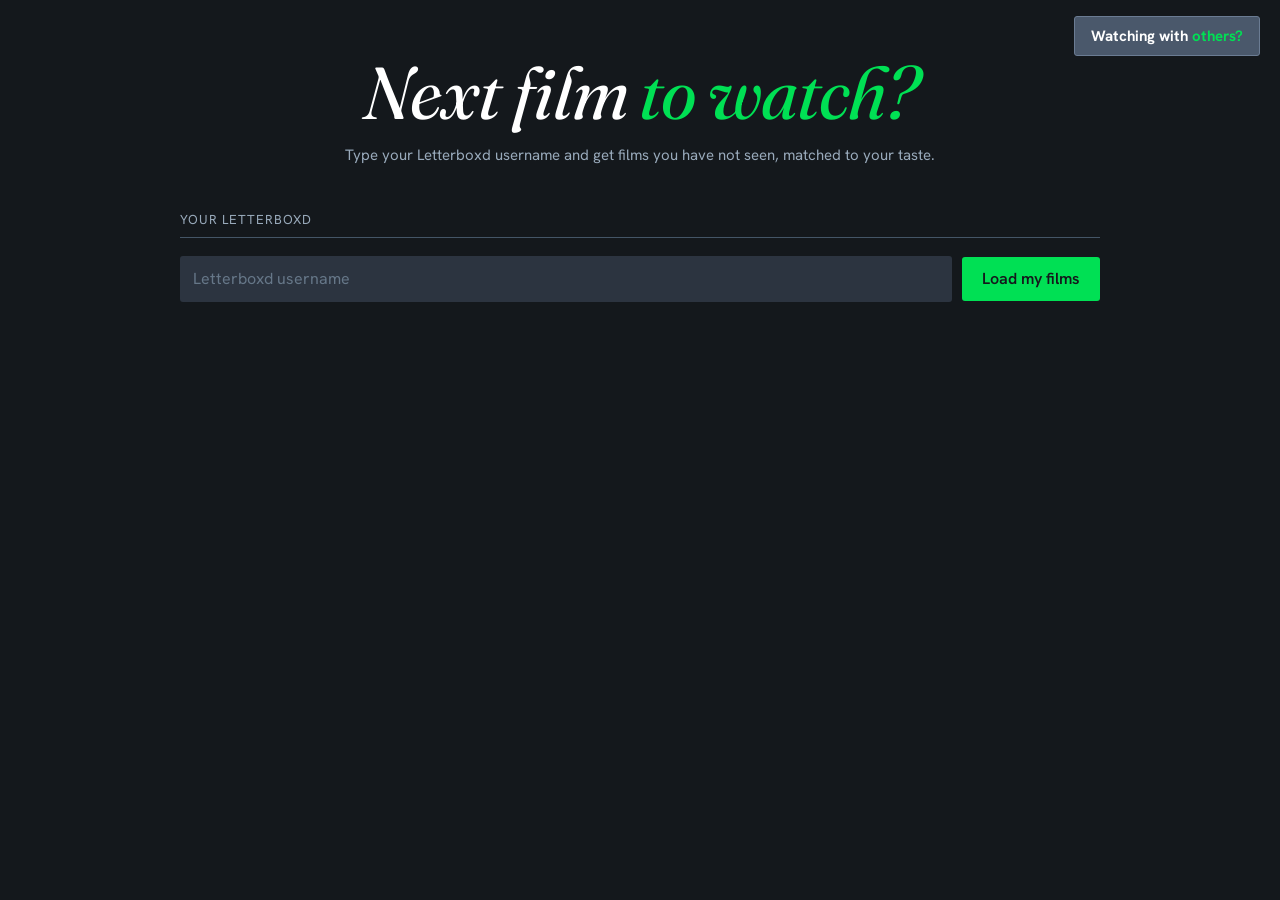
==== index.html @ c47384c6 "New together title, Genre/Themes labels, spacing and sizes" ====
<!DOCTYPE html>
<html lang="en"><head>
<meta charset="utf-8">
<meta name="viewport" content="width=device-width,initial-scale=1">
<title>Next film to watch?</title>
<link rel="preconnect" href="https://fonts.googleapis.com">
<link rel="preconnect" href="https://fonts.gstatic.com" crossorigin="">
<link href="https://fonts.googleapis.com/css2?family=Fraunces:ital,opsz,wght@0,9..144,400;1,9..144,400;1,9..144,600&amp;family=Hanken+Grotesk:wght@400;500;600&amp;family=Newsreader:opsz,wght@6..72,400;6..72,600&amp;display=swap" rel="stylesheet">
<link rel="stylesheet" href="web.css?v=4">
</head>
<body>
<div class="wrap">
  <header>
    <a class="topbtn" href="together.html">Watching with <span class="gr">others?</span></a>
    <h1>Next film <span>to watch?</span></h1>
    <p class="lede">Type your Letterboxd username and get films you have not seen, matched to your taste.</p>
  </header>

  <section class="panel">
    <h2>Your Letterboxd</h2>
    <div class="row">
      <input type="text" id="user" placeholder="Letterboxd username" autocomplete="off" spellcheck="false">
      <button id="load">Load my films</button>
    </div>
    <div class="status" id="loadStatus"></div>
    <p class="welcome" id="welcome" hidden=""></p>
    <div class="stats" id="stats"></div>
    
  </section>

  <section class="panel" id="favPanel" hidden="">
    <div class="row between"><h2>Favourite films</h2><span class="hint">Click one to find films you haven't seen that feel similar</span></div>
    <div class="favgrid" id="favs"></div>
    <div id="fsBox" hidden=""><div class="label" id="fsTitle"></div><ol class="recs" id="fsRecs"></ol></div>
  </section>

  <section class="panel" id="recentPanel" hidden="">
    <div class="row between"><h2>Last 20 watched</h2><span class="rh"><span class="hint">Scroll and click on one film to find similar ones</span><span class="sb"><button type="button" class="ghost scrollbtn" data-dir="-1" aria-label="Scroll left">‹</button><button type="button" class="ghost scrollbtn" data-dir="1" aria-label="Scroll right">›</button></span></span></div>
    <div class="recent" id="recent"></div>
    <div id="simBox" hidden=""><div class="label" id="simTitle"></div><ol class="recs" id="simRecs"></ol></div>
  </section>

  <section class="panel" id="askPanel" hidden=""><h2>What do you want to watch?</h2>
    <div class="persbar"><button type="button" class="persbtn" id="persToggle" aria-expanded="false">Personalise your recommendation list</button></div><div id="persBox" hidden=""><div class="incrow"><button type="button" class="incbtn" data-sec="secDesc">Include description</button><button type="button" class="incbtn" data-sec="secFilt">Include filters</button><button type="button" class="incbtn" data-sec="secLists">Include movies from Letterboxd lists</button></div><div class="incsec" id="secDesc" hidden=""><div class="sechead"><span class="sectitle">Description</span><button type="button" class="secx" data-sec="secDesc" aria-label="Remove">✕</button></div><textarea id="extra" rows="3" placeholder="Describe it in your own words, whatever is in your head"></textarea><p class="hint">I pick up keywords in your description, like horror, comedy, sci-fi, thriller, romance, war, 70s or 90s.</p></div><div class="incsec" id="secFilt" hidden=""><div class="sechead"><span class="sectitle">Filters</span><button type="button" class="secx" data-sec="secFilt" aria-label="Remove">✕</button></div><div class="row">
      <input type="text" id="similar" placeholder="Similar to this film… (type a title)" autocomplete="off">
      <select id="len" aria-label="Runtime">
        <option value="100">Up to 1h 40</option>
        <option value="120">Up to 2h</option>
        <option value="150">Up to 2h 30</option>
        <option value="0" selected="">Any length</option>
      </select>
    </div><div class="row">
      <input type="text" id="director" placeholder="By this director… (type a name)" autocomplete="off">
      <select id="decade" aria-label="Decade"><option value="0" selected="">Any decade</option><option value="-1">Before 1920</option><option value="1920">1920s</option><option value="1930">1930s</option><option value="1940">1940s</option><option value="1950">1950s</option><option value="1960">1960s</option><option value="1970">1970s</option><option value="1980">1980s</option><option value="1990">1990s</option><option value="2000">2000s</option><option value="2010">2010s</option><option value="2020">2020s</option></select>
    </div><div>
      <div class="label">Pick one or more</div>
      <div class="moods" id="moods"><div class="moodrow"><button type="button" class="mood" data-p="1001 Movies You Must See Before You Die">1001 Movies You Must See Before You Die</button><button type="button" class="mood" data-p="The Ultimate Film Studies">The Ultimate Film Studies</button><button type="button" class="mood" data-p="Beautiful cinematography">Beautiful cinematography</button><button type="button" class="mood" data-p="Award winning">Award winning</button></div><div class="moodrow"><button type="button" class="mood" data-p="Drama">Drama</button><button type="button" class="mood" data-p="Thriller">Thriller</button><button type="button" class="mood" data-p="Horror">Horror</button><button type="button" class="mood" data-p="Gory horror">Gory horror</button><button type="button" class="mood" data-p="Comedy">Comedy</button><button type="button" class="mood" data-p="Satire">Satire</button><button type="button" class="mood" data-p="Chick flicks">Chick flicks</button><button type="button" class="mood" data-p="Sci-fi">Sci-fi</button><button type="button" class="mood" data-p="Indie">Indie</button></div><div class="moodrow"><button type="button" class="mood" data-p="A24">A24</button><button type="button" class="mood" data-p="Independent film studio">Independent film studio</button><button type="button" class="mood" data-p="Documentary">Documentary</button><button type="button" class="mood" data-p="3.5★+">3.5★+</button><button type="button" class="mood" data-p="4★+">4★+</button><button type="button" class="mood" data-p="Letterboxd's Top 500 Films">Letterboxd's Top 500 Films</button><button type="button" class="mood" data-p="IMDb Top 250">IMDb Top 250</button></div></div>
    </div></div><div class="incsec" id="secLists" hidden=""><div class="sechead"><span class="sectitle">Letterboxd lists</span><button type="button" class="secx" data-sec="secLists" aria-label="Remove">✕</button></div><div>
      <div class="label">Show films included in these lists</div>
      <div class="moods" id="moods2"><div class="moodrow"><button type="button" class="mood listmood" data-p="What is reality?">What is reality?</button><button type="button" class="mood listmood" data-p="Hopeless cinema">Hopeless cinema</button><button type="button" class="mood listmood" data-p="Feeling lost in your 20’s">Feeling lost in your 20’s</button><button type="button" class="mood listmood" data-p="Good Films, 90 Minutes or Less">Good Films, 90 Minutes or Less</button></div></div>
    </div></div></div>
    
    
    
    
    
    
    <div class="row actions"><div class="pill"><button id="go" disabled="">Recommend films</button><span class="cap">Blue pill</span></div><span class="or">or</span><div class="pill"><button type="button" class="surprise" id="surprise">Surprise me</button><span class="cap">Red pill?</span></div><button type="button" class="mood" id="surpriseMood" data-p="Surprise me" hidden="">Surprise me</button></div>
    <div class="status" id="status"></div>
  </section>

  <section class="panel" id="out" hidden="">
    <div class="row between"><h2>Your shortlist</h2><span class="rfs"><button type="button" class="ghost rf" data-min="0" aria-pressed="true">Most similar</button><button type="button" class="ghost rf" data-min="3.5" aria-pressed="false">3.5★+</button><button type="button" class="ghost rf" data-min="4" aria-pressed="false">4★+</button></span><span><button class="ghost" id="more">Show 6 more</button> <button class="ghost" id="clear">Clear recommendations</button></span></div>
    <p class="hint" id="recNone" hidden="">No films here reach that rating. Try All.</p>
    <ol class="recs" id="recs"></ol>
  </section>
</div>
<script src="web.js?v=4"></script>


</body></html>
---- web.css ----
/* Letterboxd-inspired: #14181c background, Graphik/Tiempos look-alikes, poster-first layout */
:root{
  --bg:#14181c; --field:#2c3440; --line:#456; --fg:#99aabb; --strong:#d8e0e8;
  --green:#00e054; --orange:#ff8000; --blue:#40bcf4; --heart:#ff4d5a;
  --ui:"Hanken Grotesk","GraphikWeb",-apple-system,"Segoe UI",system-ui,sans-serif;
  --serif:"Newsreader","TiemposTextWeb",Georgia,serif;
  --art:"Fraunces","Playfair Display",Georgia,serif;
  color-scheme:dark;
}
*{box-sizing:border-box}
body{margin:0;background:var(--bg);color:var(--fg);font-family:var(--ui);font-size:16px;line-height:1.5}
.wrap{max-width:960px;margin:0 auto;padding:56px 20px 90px;display:grid;gap:44px}
h1{font-family:var(--art);font-style:italic;font-weight:400;font-size:clamp(2.8rem,8vw,4.6rem);line-height:1;margin:0;color:#fff;letter-spacing:-.015em}
h1 span{color:var(--green)}
h2{font-family:var(--ui);font-weight:400;font-size:13px;letter-spacing:.075em;text-transform:uppercase;color:var(--fg);margin:0}
.panel>h2,.panel>.row.between{padding-bottom:7px;border-bottom:1px solid var(--line)}
.row.between h2{padding:0;border:0}
.lede{color:var(--fg);max-width:56ch;margin:14px 0 0;font-size:1.05rem}
.panel{display:grid;gap:18px;min-width:0}
.panel[hidden]{display:none}
.label{font-size:12px;letter-spacing:.075em;text-transform:uppercase;color:var(--fg)}
.row{display:flex;flex-wrap:wrap;gap:10px;align-items:center}
.row.between{justify-content:space-between}
input,select,textarea{font:inherit;background:var(--field);color:var(--strong);border:1px solid transparent;border-radius:3px;padding:10px 12px;min-width:0}
::placeholder{color:#678;opacity:1}
input[type=text],input[type=password]{flex:1 1 240px}
textarea{font-family:var(--serif);font-size:1.2rem;line-height:1.4;padding:14px 16px;resize:vertical;width:100%}
button{font:inherit;font-weight:600;border:0;border-radius:3px;padding:10px 20px;background:var(--green);color:var(--bg);cursor:pointer}
button:disabled{opacity:.4;cursor:default}
button.ghost{background:var(--field);color:var(--strong);font-weight:500;padding:9px 14px}
:focus-visible{outline:2px solid var(--green);outline-offset:2px}
input:focus,select:focus,textarea:focus{border-color:var(--line)}
.status{color:var(--fg);font-size:.9rem;min-height:1.4em}
.status.err{color:var(--orange)}
.hint{font-size:12px;color:var(--fg)}
summary{cursor:pointer;color:var(--strong)}
details[open] summary{margin-bottom:4px}

/* stats */
.stats{display:flex;flex-wrap:wrap;gap:16px 44px}
.stat{display:grid;gap:4px}
.stat b{font-family:var(--serif);font-weight:600;font-size:2.2rem;line-height:1;color:var(--strong)}
.stat span{font-size:10px;letter-spacing:.075em;text-transform:uppercase;color:var(--fg)}

/* posters */
.favgrid{display:grid;grid-template-columns:repeat(4,1fr);gap:14px}
.recent{display:grid;grid-auto-flow:column;grid-auto-columns:calc((100% - 42px)/4);gap:14px;overflow-x:auto;scroll-snap-type:x mandatory;padding-bottom:10px;scrollbar-width:thin;scrollbar-color:var(--line) transparent}
.recent>*{scroll-snap-align:start}
.favcard,.rfilm{background:none;color:inherit;font-weight:400;text-align:left;padding:0;border-radius:0;display:grid;align-content:start;gap:9px;min-width:0}
.favcard img,.rfilm img{display:block;width:100%;aspect-ratio:2/3;object-fit:cover;border-radius:4px;background:var(--field);box-shadow:0 0 0 1px rgba(255,255,255,.12);transition:box-shadow .12s}
.favcard:hover img,.rfilm:hover img{box-shadow:0 0 0 2px var(--fg)}
.favcard[aria-pressed="true"] img,.rfilm[aria-pressed="true"] img{box-shadow:0 0 0 3px var(--green)}
.favcard>b,.rfilm>b{display:grid;place-items:center;aspect-ratio:2/3;padding:12px;text-align:center;background:var(--field);border-radius:4px;font-family:var(--serif);font-weight:600;color:var(--strong)}
.meta2{display:flex;align-items:center;gap:7px;font-size:12px;color:var(--fg);white-space:nowrap}
.meta2 i{font-style:normal;color:var(--green);font-size:14px;letter-spacing:.03em}
.meta2 em{font-style:normal;color:var(--heart);font-size:14px}
.meta2 span{margin-left:auto}
@media (max-width:600px){.favgrid{grid-template-columns:repeat(2,1fr)}.recent{grid-auto-columns:calc((100% - 14px)/2)}}

/* moods */
.moods{display:flex;flex-wrap:wrap;gap:8px;margin-top:8px}
.mood{background:var(--field);color:var(--fg);font-weight:400;padding:8px 14px;border-radius:3px}
.mood:hover{color:var(--strong)}
.mood[aria-pressed="true"]{background:var(--green);color:var(--bg);font-weight:600}

/* recommendations */
.recs{display:grid;list-style:none;margin:0;padding:0}
.rec{display:grid;grid-template-columns:2.6rem 1fr;gap:14px;padding:18px 0;border-top:1px solid var(--field)}
.rank{font-family:var(--art);font-style:italic;font-size:1.9rem;color:var(--green);line-height:1}
.rec h3{font-family:var(--serif);font-weight:600;font-size:1.4rem;margin:0;color:#fff}
.rec h3 small{font-family:var(--ui);font-size:.8rem;color:var(--fg);font-weight:400;margin-left:8px}
.meta{font-size:12px;letter-spacing:.04em;color:var(--fg)}
.why{margin:6px 0 0;max-width:65ch;color:var(--strong)}
.because{font-size:.85rem;margin:4px 0 0}
.rec a{color:var(--blue);font-size:.85rem}
.wl{font-size:10px;letter-spacing:.05em;text-transform:uppercase;background:var(--orange);color:var(--bg);border-radius:3px;padding:1px 6px;margin-left:8px;vertical-align:middle;font-family:var(--ui)}
.match{font-family:var(--ui);font-size:.78rem;color:var(--green);margin-left:8px;font-weight:400}

/* recommendation rows with posters */
.rec{display:flex;gap:16px;align-items:flex-start}
.rank{flex:none;width:2rem}
.rp{flex:none;width:92px;aspect-ratio:2/3;object-fit:cover;border-radius:4px;background:var(--field);box-shadow:0 0 0 1px rgba(255,255,255,.12)}
.rec>div:last-child{flex:1;min-width:0}

header,h1,.lede{text-align:center}
.lede{white-space:nowrap;overflow:hidden;text-overflow:ellipsis}
.stats{justify-content:center;text-align:center}
.stat{text-align:center}
.moods{display:flex;flex-direction:column;gap:8px}
.moodrow{display:flex;gap:8px}
.moodrow .mood{flex:1 1 auto;text-align:center}
select{appearance:none;-webkit-appearance:none;min-width:160px;padding-right:44px;background-image:url("data:image/svg+xml,%3Csvg xmlns='http://www.w3.org/2000/svg' width='12' height='8' viewBox='0 0 12 8'%3E%3Cpath d='M1 1l5 5 5-5' fill='none' stroke='%23d8e0e8' stroke-width='2'/%3E%3C/svg%3E");background-repeat:no-repeat;background-position:right 16px center;background-size:12px}
.rec[hidden]{display:none}
.rfs,.sb{display:inline-flex;gap:6px}
.rf[aria-pressed="true"]{background:#00e054;color:#14181c}
.scrollbtn{font-size:20px;line-height:1;padding:2px 12px}
@media(max-width:700px){.lede{white-space:normal}.moodrow{flex-wrap:wrap}}

.lede{max-width:none!important;width:100%;margin-left:auto;margin-right:auto;text-align:center!important;text-overflow:clip!important;font-size:15px}

.welcome{font-family:var(--serif,Georgia,serif);font-size:26px;font-weight:300;color:#9ab;text-align:center;margin:26px 0 34px}
.welcome u{color:#fff;text-decoration:none;border-bottom:1px solid #678;padding-bottom:2px}
select{background-color:#4a586b!important;border:1px solid #6b7c93!important;color:#fff!important}
select:hover{background-color:#566680!important}
.rfbar{display:flex;gap:6px;align-items:center;margin:4px 0 12px}
.rfbar .rfn{color:#9ab;font-size:13px;margin-left:8px}
.rfx[aria-pressed="true"]{background:#00e054;color:#14181c}
.rec .desc{color:#9ab;font-size:14px;margin:6px 0 4px;display:-webkit-box;-webkit-line-clamp:2;-webkit-box-orient:vertical;overflow:hidden}
.rec .fit{color:#d8e0e8;font-size:14px;margin:4px 0;display:-webkit-box;-webkit-line-clamp:2;-webkit-box-orient:vertical;overflow:hidden}
.rec .fit b{color:#00e054;font-weight:600}

.rec .desc{display:block!important;-webkit-line-clamp:unset!important;overflow:visible!important}
.rec .fit{display:block!important;-webkit-line-clamp:unset!important;overflow:visible!important}
.rec .why{margin:6px 0 0}
.rec .rated{color:#9ab;font-size:13px;margin:2px 0 0}
.rec .themes{color:#9ab;font-size:13px;margin:2px 0 6px;white-space:nowrap;overflow:hidden}
#fsBox,#simBox{position:relative}
.xbtn{position:absolute;top:0;right:0;width:34px;height:34px;border-radius:50%;border:1px solid #567;background:#2c3440;color:#d8e0e8;font-size:18px;line-height:1;cursor:pointer}
.xbtn:hover{background:#4a586b}
#decade{min-width:150px}

.xbtn{display:flex!important;align-items:center;justify-content:center;padding:0!important;top:4px!important;right:4px!important}
.xbtn svg{display:block}

.rec .why,.rec .themes{font-weight:700;color:#d8e0e8}

.rec{position:relative}
.rec h3{padding-right:76px}
.ratebadge{position:absolute;top:10px;right:12px;background:#2c3440;border:1px solid #456;color:#00e054;border-radius:6px;padding:3px 10px;font-weight:700;font-size:14px}

#director{flex:1 1 auto;min-width:0}
.row + .row{margin-top:10px}

.moods{display:flex;flex-direction:column;gap:12px}
.moodrow{display:flex;flex-wrap:wrap;gap:12px 8px}
.mood{font-size:14px;padding:10px 14px}
.moods + .row{margin-top:12px}
.row + .row{margin-top:12px}
.rh{display:inline-flex;align-items:center;gap:14px;margin-left:auto}

.mood{font-family:"Hanken Grotesk",GraphikWeb,-apple-system,"Segoe UI",sans-serif!important;font-size:16px!important;font-weight:400!important;letter-spacing:normal!important}
#extra{font-family:"Hanken Grotesk",GraphikWeb,-apple-system,"Segoe UI",sans-serif!important;font-size:16px!important}
#extra::placeholder{font-family:inherit}
.ratewrap{position:absolute;top:10px;right:12px;display:flex;align-items:center;gap:10px}
.ratewrap .ratebadge{position:static}
.crown{display:inline-flex;align-items:center;gap:5px;color:#9ab;font-size:14px;font-weight:600}
.crown svg{display:block}
.rec h3{padding-right:150px}
.moodrow:last-child .mood{flex:0 0 auto}

#surprise{background:#40bcf4!important;color:#14181c!important;font-weight:600!important}
#surprise:hover{background:#6ccdf8!important}

#extra + .hint{margin-top:-12px!important}

#surprise{background:#e5383b!important;color:#fff!important}
#surprise:hover:not(:disabled){background:#f0575a!important}

/* consolidated */
.mood[hidden]{display:none!important}
#len,#decade{width:190px!important;min-width:190px!important;flex:0 0 190px}
#extra{display:block}
#extra ~ .row{margin-top:12px}
#extra ~ div{margin-top:16px}
#extra ~ .row.actions{margin-top:20px}
#go,#surprise{padding:12px 24px!important;font-size:16px!important;font-weight:600!important;border-radius:3px;border:0;cursor:pointer;font-family:inherit}
#go{background:#40bcf4!important;color:#14181c!important}
#go:hover:not(:disabled){background:#6ccdf8!important}
#go:disabled,#surprise:disabled{opacity:.5;cursor:default}
#surprise{background:#e5383b!important;color:#fff!important}
#surprise:hover:not(:disabled){background:#f0575a!important}
#extra + .hint{margin-top:-12px!important}

#surprise{color:#000!important}

.moods .moodrow:last-child .mood{flex:1 1 auto!important}

.mood.listmood{background:#00e054!important;color:#14181c!important}
.mood.listmood:hover{background:#33e676!important}
.mood.listmood[aria-pressed="true"]{background:#008c35!important;color:#fff!important;box-shadow:inset 0 0 0 2px #fff}

.mood.listmood{background:#2c3440!important;color:#00e054!important;box-shadow:none!important}
.mood.listmood:hover{background:#38424f!important;color:#33e676!important}
.mood.listmood[aria-pressed="true"]{background:#00e054!important;color:#2c3440!important;box-shadow:none!important}

.mood.listmood{background:#4d5869!important;color:#00e054!important}
.mood.listmood:hover{background:#5a667a!important}
.mood.listmood[aria-pressed="true"]{background:#00e054!important;color:#4d5869!important}

.mood.listmood{background:#2c3440!important;color:#00e054!important;font-weight:700!important}
.mood.listmood:hover{background:#38424f!important;color:#33e676!important}
.mood.listmood[aria-pressed="true"]{background:#00e054!important;color:#2c3440!important;font-weight:700!important}

.mood.listmood{background:#4a586b!important;border:1px solid #6b7c93!important;color:#fff!important;font-weight:700!important}
.mood.listmood:hover{background:#566680!important;color:#fff!important}
.mood.listmood[aria-pressed="true"]{background:#00e054!important;border-color:#00e054!important;color:#14181c!important;font-weight:700!important}


.actions{align-items:flex-start!important;gap:14px!important}
.actions .pill{display:flex;flex-direction:column;align-items:center;gap:6px}
.actions .cap{font-style:italic;font-family:Georgia,"Times New Roman",serif;font-size:15px;color:#99aabb}
.actions .or{font-style:italic;font-family:Georgia,"Times New Roman",serif;font-size:15px;color:#99aabb;line-height:46px}
button#surprise:hover,button#surprise:hover:not(:disabled),button#surprise:focus{background:#e5383b!important;color:#000!important}

#askPanel[hidden]{display:none!important}

.row.actions{justify-content:center!important}

/* together page */
.topbtn{position:absolute;top:16px;right:20px;background:#4a586b;border:1px solid #6b7c93;color:#fff;font-weight:700;font-size:15px;padding:10px 16px;border-radius:3px;text-decoration:none;line-height:1.2}
.topbtn:hover{background:#566680}
@media (max-width:760px){.topbtn{position:static;display:inline-block;margin-bottom:14px}}
.prow{margin-top:10px}
.prow input{flex:1 1 auto}
.pdel{padding:10px 14px}
.actions2{margin-top:14px;gap:12px}
.chk{display:flex;align-items:center;gap:10px;color:var(--fg);margin-top:14px;cursor:pointer}
.chk input{padding:0;width:18px;height:18px;accent-color:#00e054;flex:none}
.bluebtn{background:#40bcf4!important;color:#14181c!important;padding:12px 24px!important;font-size:16px;font-weight:600}
.bluebtn:hover:not(:disabled){background:#6ccdf8!important}
.bluebtn:disabled{opacity:.5}
.status.bad{color:#e5383b}

/* together page 2 */
.actions2.split{justify-content:space-between;align-items:center}
.actions2.right{justify-content:flex-end}
.split .chk{margin-top:0}
.greenbtn{background:#00e054!important;color:#000!important;padding:12px 24px!important;font-size:16px;font-weight:600}
.greenbtn:hover:not(:disabled){background:#33e676!important}
.greenbtn:disabled{opacity:.5}
#persWrap{margin:22px 0 0;text-align:center}
.persbtn{background:#4a586b!important;border:1px solid #6b7c93!important;color:#fff!important;font-weight:700;padding:12px 24px!important;font-size:16px}
.persbtn:hover{background:#566680!important}
.perspanel{text-align:left;margin-top:16px}
.perspanel .row input{flex:1 1 auto}

/* personalise v2 */
.topbtn .gr{color:#00e054}
.persbar{display:flex;justify-content:center}
#persWrap{display:grid;gap:18px;justify-items:center}
#persWrap .perspanel{justify-self:stretch}
#persBox{display:grid;gap:18px}
#persBox[hidden],.incsec[hidden],.incbtn[hidden],#recs>li[hidden]{display:none!important}
.incrow{display:flex;flex-wrap:wrap;justify-content:center;gap:10px}
button.incbtn{background:#2c3440!important;color:#fff!important;border:1px solid #6b7c93!important;font-weight:700!important;padding:10px 16px!important;border-radius:4px;cursor:pointer}
button.incbtn:hover{background:#4a586b!important}
.incsec{display:grid;gap:18px;border:1px solid var(--line);border-radius:6px;padding:16px}
.sechead{display:flex;justify-content:space-between;align-items:center}
.sectitle{color:#00e054;font-weight:700;font-size:13px;letter-spacing:.08em;text-transform:uppercase}
button.secx{background:none!important;border:0!important;color:#9ab!important;font-size:18px;line-height:1;padding:0 6px!important;cursor:pointer}
button.secx:hover{color:#fff!important}
#askPanel>.row.actions{margin-top:4px}
.actions2.center{justify-content:center}

/* v3 */
#persWrap[hidden],#persPanel[hidden]{display:none!important}
#persWrap>h2{justify-self:stretch;width:100%}
#persBox,#persPanel{display:grid;gap:18px}
.incrow{display:contents!important}
button.incbtn{justify-self:center}
button.incbtn[data-sec="secDesc"],#secDesc{order:1}
button.incbtn[data-sec="secFilt"],#secFilt{order:2}
button.incbtn[data-sec="secLists"],#secLists{order:3}
#persPanel>.actions2.center{order:10}
#pstatus{order:11}
.incsec{padding:12px}
.incsec .mood{font-size:12.5px!important;padding:7px 10px!important}
#askPanel>.row.actions{margin-top:26px}
.rec .why,.rec .themes{color:#e6c229!important}
.rec .fit strong,.rec .fit b{color:#00e054!important}

/* v4 */
#persWrap{text-align:left;margin-bottom:30px}
#persWrap>h2{text-align:left}
#out>.row.between{align-items:flex-end}
.rec .why,.rec .themes{color:#fff!important}
.rec .lbl{color:#e6c229!important}
.incsec .mood{font-size:13.5px!important;padding:7px 9px!important}
.incsec input,.incsec select,.incsec textarea{font-size:15px!important}
.incsec .hint{font-size:13px!important}
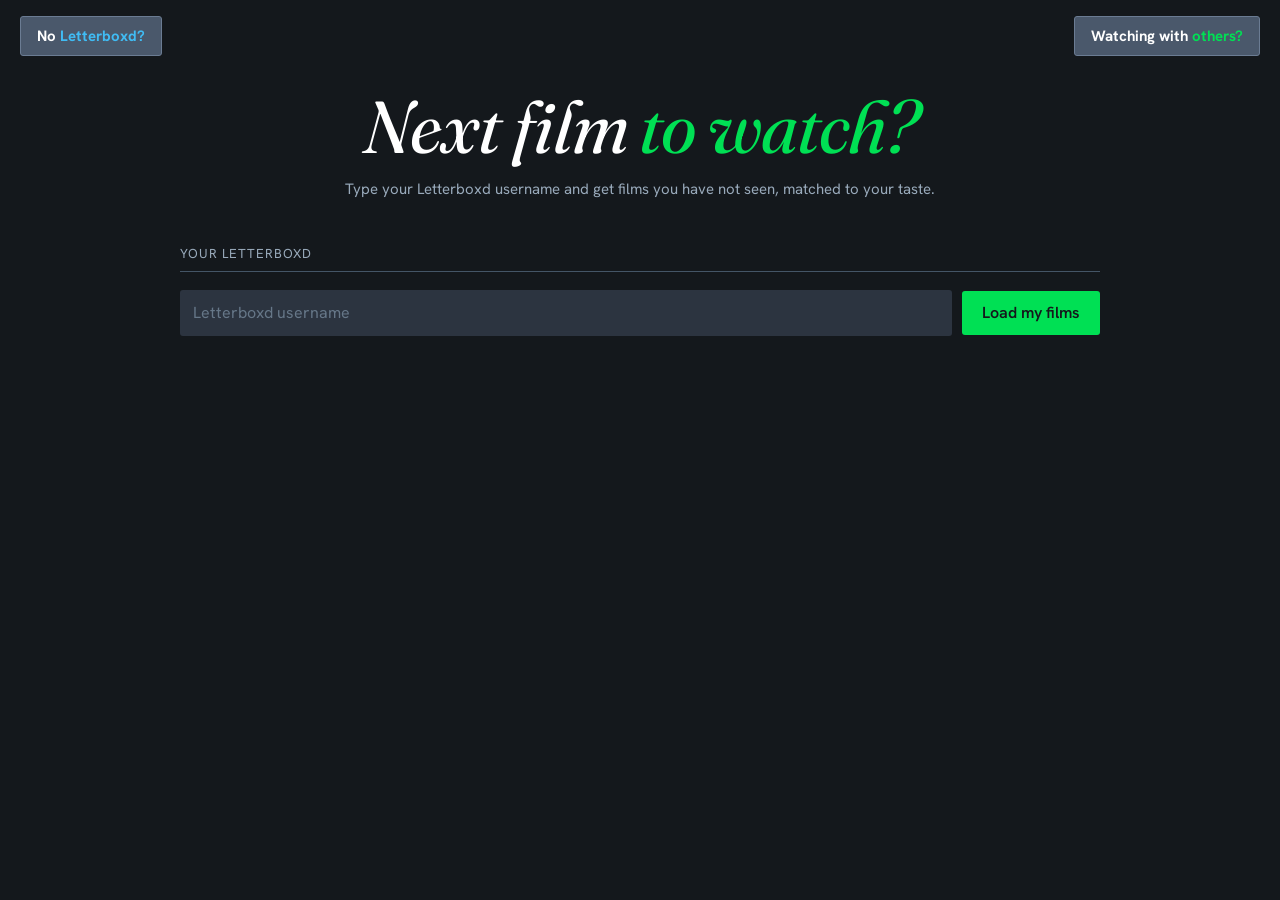
==== commit c9a2de19: "No-Letterboxd page, shortlist buttons, card spacing" ====
--- a/index.html
+++ b/index.html
@@ -6,12 +6,12 @@
 <link rel="preconnect" href="https://fonts.googleapis.com">
 <link rel="preconnect" href="https://fonts.gstatic.com" crossorigin="">
 <link href="https://fonts.googleapis.com/css2?family=Fraunces:ital,opsz,wght@0,9..144,400;1,9..144,400;1,9..144,600&amp;family=Hanken+Grotesk:wght@400;500;600&amp;family=Newsreader:opsz,wght@6..72,400;6..72,600&amp;display=swap" rel="stylesheet">
-<link rel="stylesheet" href="web.css?v=4">
+<link rel="stylesheet" href="web.css?v=5">
 </head>
 <body>
 <div class="wrap">
   <header>
-    <a class="topbtn" href="together.html">Watching with <span class="gr">others?</span></a>
+    <a class="topbtn leftbtn" href="nolb.html">No <span class="bl">Letterboxd?</span></a><a class="topbtn" href="together.html">Watching with <span class="gr">others?</span></a>
     <h1>Next film <span>to watch?</span></h1>
     <p class="lede">Type your Letterboxd username and get films you have not seen, matched to your taste.</p>
   </header>
@@ -75,7 +75,7 @@
     <ol class="recs" id="recs"></ol>
   </section>
 </div>
-<script src="web.js?v=4"></script>
+<script src="web.js?v=5"></script>
 
 
 </body></html>
--- a/web.css
+++ b/web.css
@@ -278,3 +278,22 @@
 .incsec .mood{font-size:13.5px!important;padding:7px 9px!important}
 .incsec input,.incsec select,.incsec textarea{font-size:15px!important}
 .incsec .hint{font-size:13px!important}
+
+/* v5 */
+.topbtn.leftbtn{right:auto!important;left:20px}
+.bl{color:#40bcf4}
+.topbtn.on{border-color:#40bcf4!important}
+header h1{margin-top:34px!important}
+header p a{color:#40bcf4}
+.nrow{display:flex;gap:10px;align-items:center;margin-bottom:10px}
+.nrow .puser{flex:0 0 170px}
+.nrow .pfavs{flex:1;min-width:0}
+.nrow.solo .puser{display:none}
+.nrow .pdel[hidden],#addp[hidden],.chk[hidden]{display:none!important}
+#out>.row.between{gap:14px}
+#out .rfs,#out>.row.between>span:last-child{display:inline-flex;gap:8px;align-items:center}
+#out .rf,#out #more,#out #clear{font-size:14px!important;padding:0 14px!important;height:36px;display:inline-flex;align-items:center;justify-content:center;white-space:nowrap}
+.rec .desc{margin-bottom:8px!important}
+.rec .why{margin-top:10px!important}
+.rec .themes{margin:4px 0 10px!important}
+.rec .fit{margin:12px 0 14px!important}
